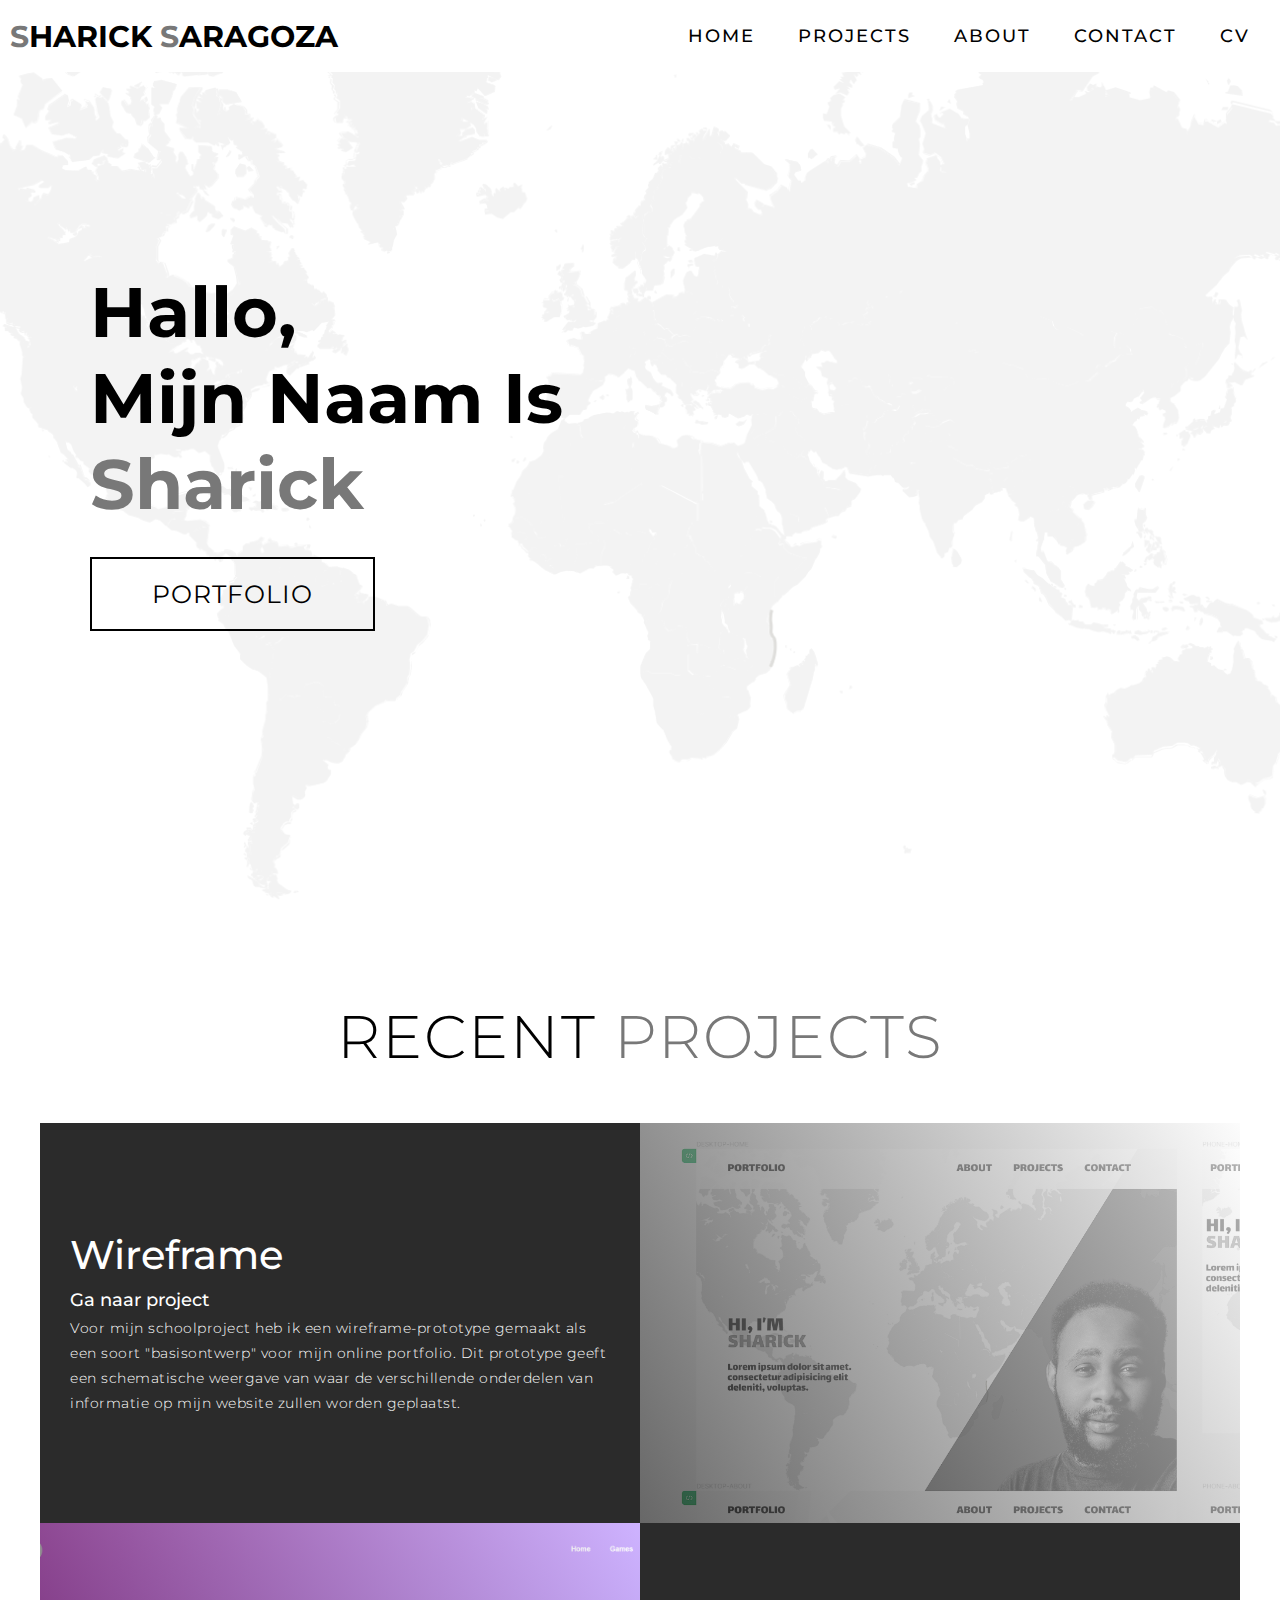
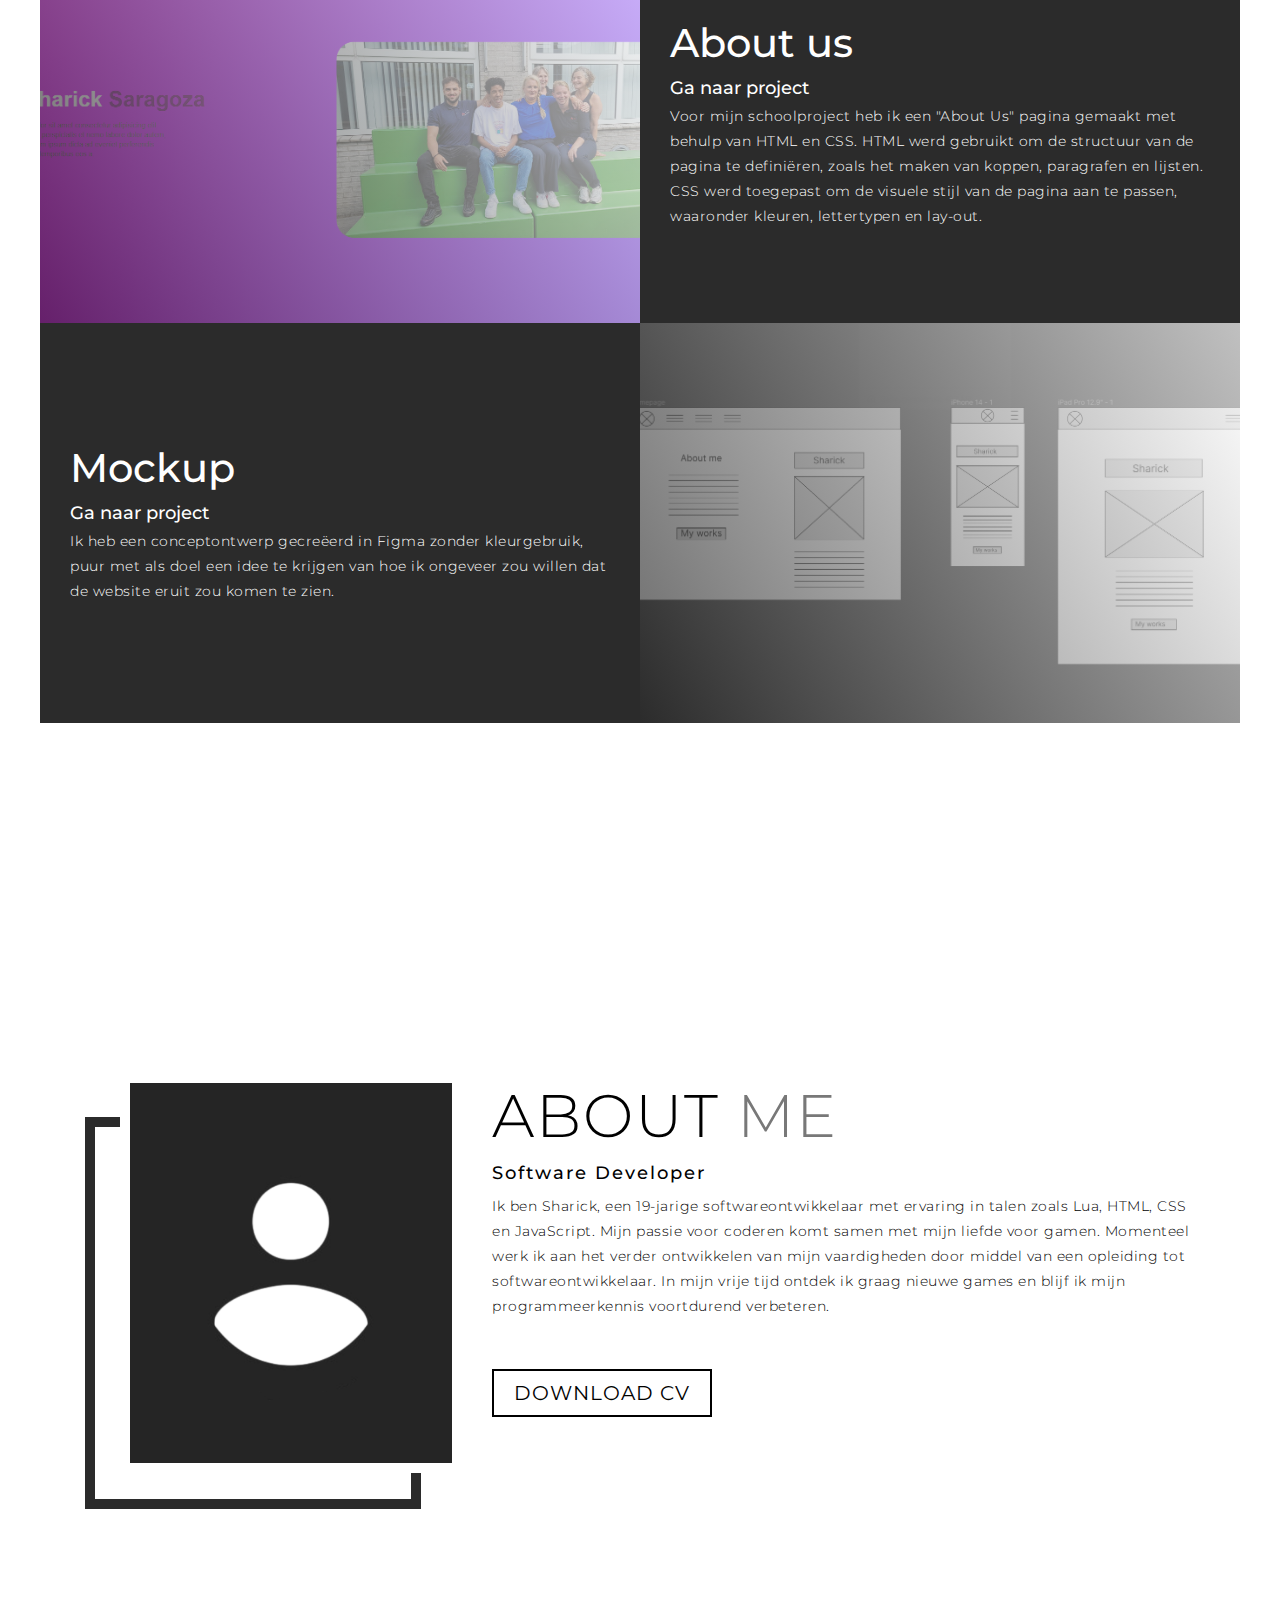
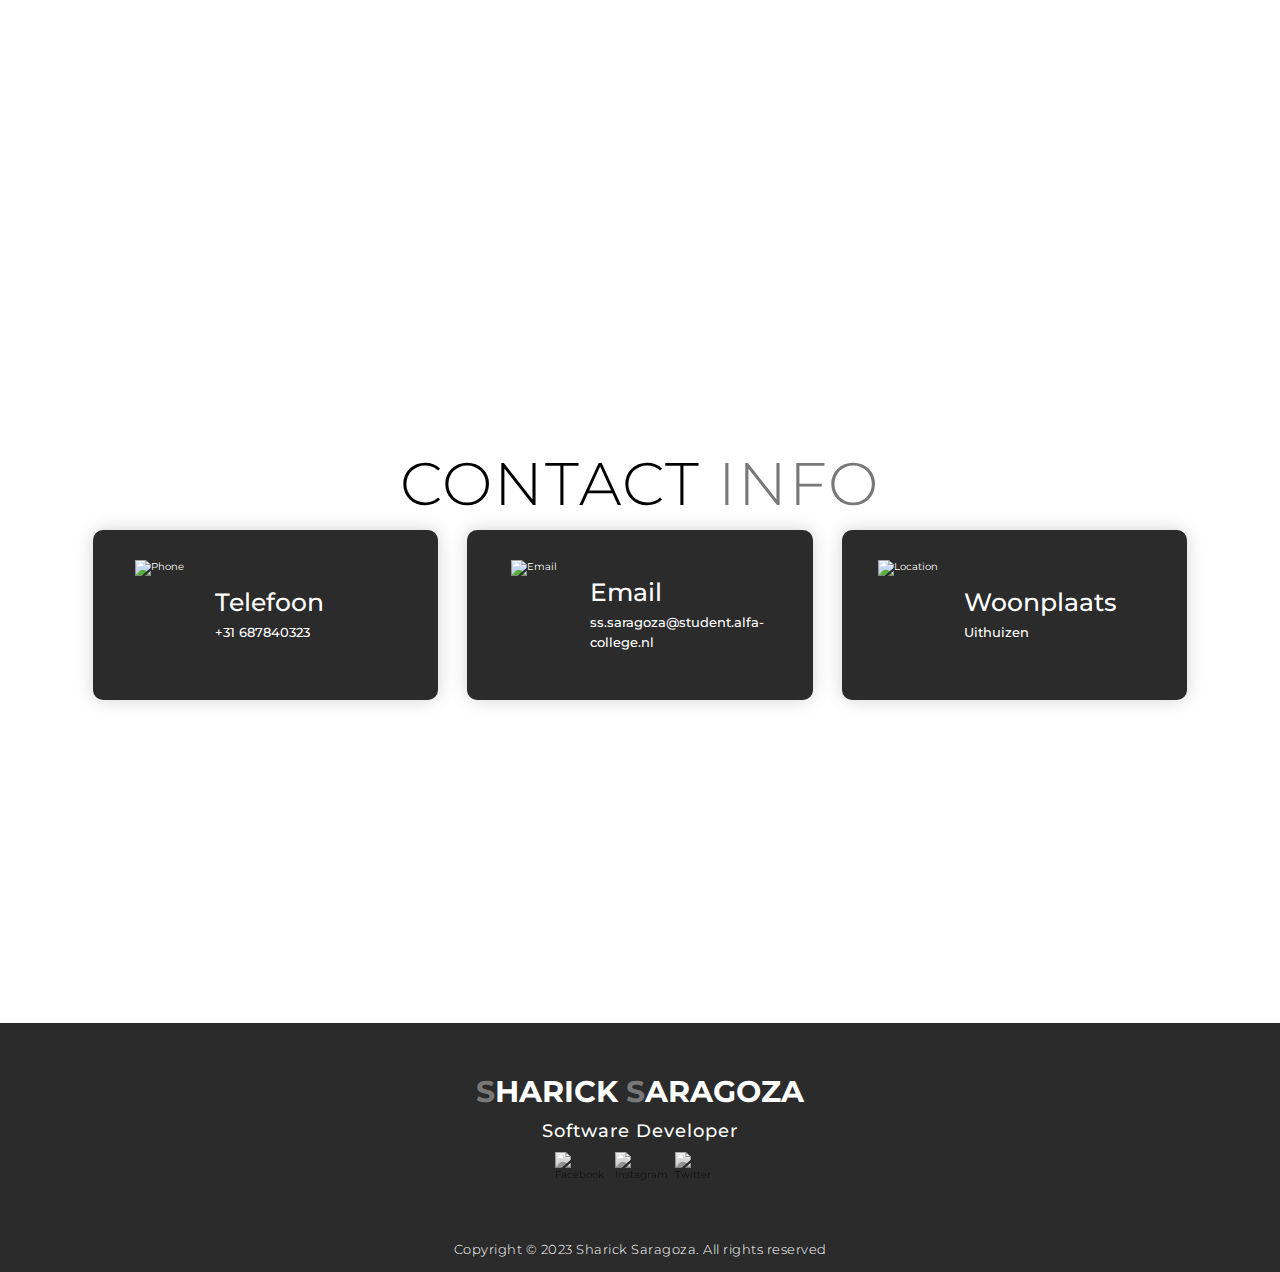
==== index.html @ 7ebaeea9 "Add files via upload" ====
<!DOCTYPE html>
<html lang="en">

<head>
  <meta charset="UTF-8">
  <meta name="viewport" content="width=device-width, initial-scale=1.0">
  <link rel="stylesheet" href="style.css">
  <link rel="icon" type="image/x-icon" href="./favicon/favicon.ico">
  <title>Portfolio - Sharick</title>
</head>

<body>
  <!-- Header -->
  <section id="header">
    <div class="header container">
      <div class="nav-bar">
        <div class="brand">
          <a href="#hero">
            <h1><span>S</span>harick <span>S</span>aragoza</h1>
          </a>
        </div>
        <div class="nav-list">
          <div class="hamburger">
            <div class="bar"></div>
          </div>
          <ul>
            <li><a href="#hero" data-after="Home">Home</a></li>
            <li><a href="#projects" data-after="Projects">Projects</a></li>
            <li><a href="#about" data-after="About">About</a></li>
            <li><a href="#contact" data-after="Contact">Contact</a></li>
            <li><a href="#about" data-after="About">CV</a></li>
          </ul>
        </div>
      </div>
    </div>
  </section>
  <!-- End Header -->

  <!-- Hero Section  -->
  <section id="hero">
    <div class="hero container">
      <div>
        <h1>Hallo,</h1>
        <h1>Mijn Naam Is</h1>
        <h1><span>Sharick</span></h1>
        <a href="#projects" type="button" class="cta">Portfolio</a>
      </div>
    </div>
  </section>
  <!-- End Hero Section  -->

  <!-- Projects Section -->
  <section id="projects">
    <div class="projects container">
      <div class="projects-header">
        <h1 class="section-title">Recent <span>Projects</span></h1>
      </div>
      <div class="all-projects">
        <div class="project-item">
          <div class="project-info">
            <h1>Wireframe</h1>
            <a href="https://www.figma.com/file/RNmoUMyFF1yfBgPK4Ua1Q8/Portfolio?type=design&node-id=0%3A1&mode=design&t=hbtYyt2AmqXOI7iE-1" target="_blank"><h2>Ga naar project</h2></a>
            <p>Voor mijn schoolproject heb ik een wireframe-prototype gemaakt als een soort "basisontwerp" voor mijn online portfolio.
              Dit prototype geeft een schematische weergave van waar de verschillende onderdelen van informatie op mijn website zullen worden geplaatst.</p>
          </div>
          <div class="project-img">
            <img src="./img/wireframe.png" alt="img">
          </div>
        </div>
        <div class="project-item">
          <div class="project-info">
            <h1>About us</h1>
            <a href="./projectaboutus/aboutus.html" target="_blank"><h2>Ga naar project</h2></a>
            <p>Voor mijn schoolproject heb ik een "About Us" pagina gemaakt met behulp van HTML en CSS.
              HTML werd gebruikt om de structuur van de pagina te definiëren, zoals het maken van koppen, paragrafen en lijsten. 
              CSS werd toegepast om de visuele stijl van de pagina aan te passen, waaronder kleuren, lettertypen en lay-out.</p>
          </div>
          <div class="project-img">
            <img src="./img/projectaboutus.png" alt="img">
          </div>
        </div>
        <div class="project-item">
          <div class="project-info">
            <h1>Mockup</h1>
            <a href="https://www.figma.com/file/F8WqnI8KMCGpqeadFbZki5/Mockup-portfolio?type=design&node-id=0%3A1&mode=design&t=RKVnnAru6ny8iKIs-1" target="_blank"><h2>Ga naar project</h2></a>
            <p>Ik heb een conceptontwerp gecreëerd in Figma zonder kleurgebruik, puur met als doel een 
              idee te krijgen van hoe ik ongeveer zou willen dat de website eruit zou komen te zien.</p>
          </div>
          <div class="project-img">
            <img src="./img/mockup.png" alt="img">
          </div>
        </div>
        </div>
        </div>
      </div>
    </div>
  </section>
  <!-- End Projects Section -->

  <!-- About Section -->
  <section id="about">
    <div class="about container">
      <div class="col-left">
        <div class="about-img">
          <img src="./img/img-3.png" alt="img">
        </div>
      </div>
      <div class="col-right">
        <h1 class="section-title">About <span>me</span></h1>
        <h2>Software Developer</h2>
        <p>Ik ben Sharick, een 19-jarige softwareontwikkelaar met ervaring in talen zoals Lua, HTML, CSS en JavaScript. 
          Mijn passie voor coderen komt samen met mijn liefde voor gamen.
          Momenteel werk ik aan het verder ontwikkelen van mijn vaardigheden door middel van een opleiding tot softwareontwikkelaar. 
          In mijn vrije tijd ontdek ik graag nieuwe games en blijf ik mijn programmeerkennis voortdurend verbeteren. </p>
        <a href="./files/cv.pdf" type="button" class="cta" target="_blank">Download CV</a>
      </div>
    </div>
  </section>
  <!-- End About Section -->

  <!-- Contact Section -->
  <section id="contact">
    <div class="contact container">
      <div>
        <h1 class="section-title">Contact <span>info</span></h1>
      </div>
      <div class="contact-items">
        <div class="contact-item">
          
          <div class="icon"><img src="https://img.icons8.com/ios-filled/100/FFFFFF/phone.png" alt="Phone"/></div>
          <div class="contact-info">
            <h1>Telefoon</h1>
            <h2>+31 687840323</h2>
            <h2></h2>
          </div>
        </div>
        <div class="contact-item">
          <div class="icon"><img src="https://img.icons8.com/ios-filled/100/FFFFFF/email.png" alt="Email"/></div>
          <div class="contact-info">
            <h1>Email</h1>
            <h2>ss.saragoza@student.alfa-college.nl</h2>
            <h2></h2>
          </div>
        </div>
        <div class="contact-item">
          <div class="icon"><img src="https://img.icons8.com/ios-filled/100/FFFFFF/place-marker--v1.png" alt="Location"/></div>
          <div class="contact-info">
            <h1>Woonplaats</h1>
            <h2>Uithuizen</h2>
          </div>
        </div>
      </div>
    </div>
  </section>
  <!-- End Contact Section -->

  <!-- Footer -->
  <section id="footer">
    <div class="footer container">
      <div class="brand">
        <h1><span>S</span>harick <span>S</span>aragoza</h1>
      </div>
      <h2>Software Developer</h2>
      <div class="social-icon">
        <div class="social-item">
          <a href="#"><img src="https://img.icons8.com/ios-filled/50/FFFFFF/facebook-new.png" alt="Facebook"/></a>
        </div>
        <div class="social-item">
          <a href="#"><img src="https://img.icons8.com/ios-filled/50/FFFFFF/instagram-new--v1.png" alt="Instagram"/></a>
        </div>
        <div class="social-item">
          <a href="#"><img src="https://img.icons8.com/ios-filled/50/FFFFFF/twitter.png" alt="Twitter"/></a>
        </div>
      </div>
      <p>Copyright © 2023 Sharick Saragoza. All rights reserved</p>
    </div>
  </section>
  <!-- End Footer -->
  <script src="./app.js"></script>
</body>

</html>
---- style.css ----
@import 'https://fonts.googleapis.com/css?family=Montserrat:300, 400, 700&display=swap';
* {
	padding: 0;
	margin: 0;
	box-sizing: border-box;
}
html {
	font-size: 10px;
	font-family: 'Montserrat', sans-serif;
	scroll-behavior: smooth;
}
a {
	text-decoration: none;
}
.container {
	min-height: 100vh;
	width: 100%;
	display: flex;
	align-items: center;
	justify-content: center;
}
img {
	height: 100%;
	width: 100%;
	object-fit: cover;
}
p {
	color: black;
	font-size: 1.4rem;
	margin-top: 5px;
	line-height: 2.5rem;
	font-weight: 300;
	letter-spacing: 0.05rem;
}
.section-title {
	font-size: 4rem;
	font-weight: 300;
	color: black;
	margin-bottom: 10px;
	text-transform: uppercase;
	letter-spacing: 0.2rem;
	text-align: center;
}
.section-title span {
	color: #787878;
}

.cta {
	display: inline-block;
	padding: 10px 30px;
	color: black;
	background-color: transparent;
	border: 2px solid black;
	font-size: 2rem;
	text-transform: uppercase;
	letter-spacing: 0.1rem;
	margin-top: 30px;
	transition: 0.3s ease;
	transition-property: background-color, color;
}
.cta:hover {
	color: #787878;
	background-color: transparent;
}
.brand h1 {
	font-size: 3rem;
	text-transform: uppercase;
	color: black;
}
.brand h1 span {
	color: #787878;
}

/* Header section */
#header {
	position: fixed;
	z-index: 1000;
	left: 0;
	top: 0;
	width: 100vw;
	height: auto;
}
#header .header {
	min-height: 8vh;
	background-color: white;
	transition: 0.3s ease background-color;
}
#header .nav-bar {
	display: flex;
	align-items: center;
	justify-content: space-between;
	width: 100%;
	height: 100%;
	max-width: 1300px;
	padding: 0 10px;
}
#header .nav-list ul {
	list-style: none;
	position: absolute;
	background-color: white;
	width: 100vw;
	height: 100vh;
	left: 100%;
	top: 0;
	display: flex;
	flex-direction: column;
	justify-content: center;
	align-items: center;
	z-index: 1;
	overflow-x: hidden;
	transition: 0.5s ease left;
}
#header .nav-list ul.active {
	left: 0%;
}
#header .nav-list ul a {
	font-size: 2.5rem;
	font-weight: 500;
	letter-spacing: 0.2rem;
	text-decoration: none;
	color: black;
	text-transform: uppercase;
	padding: 20px;
	display: block;
}
#header .nav-list ul a::after {
	content: attr(data-after);
	position: absolute;
	top: 50%;
	left: 50%;
	transform: translate(-50%, -50%) scale(0);
	color: (240, 248, 255, 0.021);
	font-size: 13rem;
	letter-spacing: 50px;
	z-index: -1;
	transition: 0.3s ease letter-spacing;
}
#header .nav-list ul li:hover a::after {
	transform: translate(-50%, -50%) scale(1);
	letter-spacing: initial;
}
#header .nav-list ul li:hover a {
	color: #787878;
}
#header .hamburger {
	height: 60px;
	width: 60px;
	display: inline-block;
	border: 3px solid white;
	border-radius: 50%;
	position: relative;
	display: flex;
	align-items: center;
	justify-content: center;
	z-index: 100;
	cursor: pointer;
	transform: scale(0.8);
	margin-right: 20px;
	
}
#header .hamburger:after {
	position: absolute;
	content: '';
	height: 100%;
	width: 100%;
	border-radius: 50%;
	border: 3px solid black;
	animation: hamburger_puls 1s ease infinite;
}
#header .hamburger .bar {
	height: 2px;
	width: 30px;
	position: relative;
	background-color: black;
	z-index: -1;
}
#header .hamburger .bar::after,
#header .hamburger .bar::before {
	content: '';
	position: absolute;
	height: 100%;
	width: 100%;
	left: 0;
	background-color: black;
	transition: 0.3s ease;
	transition-property: top, bottom;
}
#header .hamburger .bar::after {
	top: 8px;
}
#header .hamburger .bar::before {
	bottom: 8px;
}
#header .hamburger.active .bar::before {
	bottom: 0;
}
#header .hamburger.active .bar::after {
	top: 0;
}
/* End Header section */

/* Hero Section */
#hero {
	background-image: url(./img/hero-bg.png);
	background-size: cover;
	background-position: top center;
	position: relative;
	z-index: 1;
}
#hero::after {
	content: '';
	position: absolute;
	left: 0;
	top: 0;
	height: 100%;
	width: 100%;
	background-color: white;
	opacity: 0.7;
	z-index: -1;
}
#hero .hero {
	max-width: 1200px;
	margin: 0 auto;
	padding: 0 50px;
	justify-content: flex-start;
}
#hero h1 {
	display: block;
	width: fit-content;
	font-size: 4rem;
	position: relative;
	color: black;
}

#hero h1 span {
	color: #787878;
}

/* End Hero Section */

/* Projects section */
#projects .projects {
	flex-direction: column;
	max-width: 1200px;
	margin: 0 auto;
	padding: 100px 0;
}
#projects .projects-header h1 {
	margin-bottom: 50px;
}
#projects .all-projects {
	display: flex;
	align-items: center;
	justify-content: center;
	flex-direction: column;
}
#projects .project-item {
	display: flex;
	align-items: center;
	justify-content: center;
	flex-direction: column;
	width: 80%;
	margin: 20px auto;
	overflow: hidden;
	border-radius: 10px;
}
#projects .project-info {
	padding: 30px;
	flex-basis: 50%;
	height: 100%;
	display: flex;
	align-items: flex-start;
	justify-content: center;
	flex-direction: column;
	background-image: linear-gradient(60deg, #2b2b2b 0%, #2b2b2b 100%);
	color: white;
}
#projects .project-info h1 {
	font-size: 4rem;
	font-weight: 500;
}
#projects .project-info h2 {
	font-size: 1.8rem;
	font-weight: 500;
	margin-top: 10px;
}
#projects .project-info p {
	color: white;
}
#projects .project-img {
	flex-basis: 50%;
	height: 300px;
	overflow: hidden;
	position: relative;
}
#projects .project-img:after {
	content: '';
	position: absolute;
	left: 0;
	top: 0;
	height: 100%;
	width: 100%;
	background-image: linear-gradient(60deg, #2b2b2b 0%,white 100%);
	opacity: 0.7;
}
#projects .project-img img {
	transition: 0.3s ease transform;
}
#projects .project-item:hover .project-img img {
	transform: scale(1.1);
}
#projects .projects a {
	color: white;
	text-decoration: none; 
	font-weight: bold; 
}
#projects .projects a:hover {
	color: #787878; 
}
/* End Projects section */

/* About Section */
#about .about {
	flex-direction: column-reverse;
	text-align: center;
	max-width: 1200px;
	margin: 0 auto;
	padding: 100px 20px;
}
#about .col-left {
	width: 250px;
	height: 360px;
}
#about .col-right {
	width: 100%;
}
#about .col-right h2 {
	font-size: 1.8rem;
	font-weight: 500;
	letter-spacing: 0.2rem;
	margin-bottom: 10px;
}
#about .col-right p {
	margin-bottom: 20px;
}
#about .col-right .cta {
	color: black;
	margin-bottom: 50px;
	padding: 10px 20px;
	font-size: 2rem;
}
#about .col-right .cta:hover {
	color: #787878;
}
#about .col-left .about-img {
	height: 100%;
	width: 100%;
	position: relative;
	border: 10px solid white;
}
#about .col-left .about-img::after {
	content: '';
	position: absolute;
	left: -33px;
	top: 19px;
	height: 98%;
	width: 98%;
	border: 7px solid #787878;
	z-index: -1;
}
/* End About Section */

/* contact Section */
#contact .contact {
	flex-direction: column;
	max-width: 1200px;
	margin: 0 auto;
	width: 90%;
}
#contact .contact-items {
	/* max-width: 400px; */
	width: 100%;
}
#contact .contact-item {
	color: white;
	background-color: #2b2b2b;
	width: 80%;
	padding: 20px;
	text-align: center;
	border-radius: 10px;
	padding: 30px;
	margin: 30px;
	display: flex;
	justify-content: center;
	align-items: center;
	flex-direction: column;
	box-shadow: 0px 0px 18px 0 #0000002c;
	transition: 0.3s ease box-shadow;
}
#contact .contact-item:hover {
	box-shadow: 0px 0px 5px 0 #0000002c;
}
#contact .icon {
	width: 70px;
	margin: 0 auto;
	margin-bottom: 10px;
}
#contact .contact-info h1 {
	font-size: 2.5rem;
	font-weight: 500;
	margin-bottom: 5px;
}
#contact .contact-info h2 {
	font-size: 1.3rem;
	line-height: 2rem;
	font-weight: 500;
}
/*End contact Section */

/* Footer */
#footer {
	background-image: linear-gradient(60deg, #2b2b2b 0%, #2b2b2b 100%);
}
#footer .footer {
	min-height: 200px;
	flex-direction: column;
	padding-top: 50px;
	padding-bottom: 10px;
}
#footer h1 {
	color: white;
}
#footer h2 {
	color: white;
	font-weight: 500;
	font-size: 1.8rem;
	letter-spacing: 0.1rem;
	margin-top: 10px;
	margin-bottom: 10px;
}
#footer .social-icon {
	display: flex;
	margin-bottom: 30px;
}
#footer .social-item {
	height: 50px;
	width: 50px;
	margin: 0 5px;
}
#footer .social-item img {
	filter: grayscale(1);
	transition: 0.3s ease filter;
}
#footer .social-item:hover img {
	filter: grayscale(0);
}
#footer p {
	color: white;
	font-size: 1.3rem;
}
/* End Footer */


/* Media Query For Tablet */
@media only screen and (min-width: 768px) {
	.cta {
		font-size: 2.5rem;
		padding: 20px 60px;
	}
	h1.section-title {
		font-size: 6rem;
	}

	/* Hero */
	#hero h1 {
		font-size: 7rem;
	}
	/* End Hero */

	/* Project */
	#projects .project-item {
		flex-direction: row;
	}
	#projects .project-item:nth-child(even) {
		flex-direction: row-reverse;
	}
	#projects .project-item {
		height: 400px;
		margin: 0;
		width: 100%;
		border-radius: 0;
	}
	#projects .all-projects .project-info {
		height: 100%;
	}
	#projects .all-projects .project-img {
		height: 100%;
	}
	/* End Project */

	/* About */
	#about .about {
		flex-direction: row;
	}
	#about .col-left {
		width: 600px;
		height: 400px;
		padding-left: 60px;
	}
	#about .about .col-left .about-img::after {
		left: -45px;
		top: 34px;
		height: 98%;
		width: 98%;
		border: 10px solid #2b2b2b;
	}
	#about .col-right {
		text-align: left;
		padding: 30px;
	}
	#about .col-right h1 {
		text-align: left;
	}
	/* End About */

	/* contact  */
	#contact .contact {
		flex-direction: column;
		padding: 100px 0;
		align-items: center;
		justify-content: center;
		min-width: 20vh;
	}
	#contact .contact-items {
		width: 100%;
		display: flex;
		flex-direction: row;
		justify-content: space-evenly;
		margin: 0;
	}
	#contact .contact-item {
		color: white;
		background-color: #2b2b2b;
		width: 30%;
		margin: 0;
		flex-direction: row;
	}
	#contact .contact-item .icon {
		height: 100px;
		width: 100px;
	}
	#contact .contact-item .icon img {
		object-fit: contain;
	}
	#contact .contact-item .contact-info {
		width: 100%;
		text-align: left;
		padding-left: 20px;
	}
	/* End contact  */
}
/* End Media Query For Tablet */

/* Media Query For Desktop */
@media only screen and (min-width: 1200px) {
	/* header */
	#header .hamburger {
		display: none;
	}
	#header .nav-list ul {
		position: initial;
		display: block;
		height: auto;
		width: fit-content;
		background-color: transparent;

	}
	#header .nav-list ul li {
		display: inline-block;
	}
	#header .nav-list ul li a {
		font-size: 1.8rem;
	}
	#header .nav-list ul a:after {
		display: none;
	}
	/* End header */
}
/* End  Media Query For Desktop */
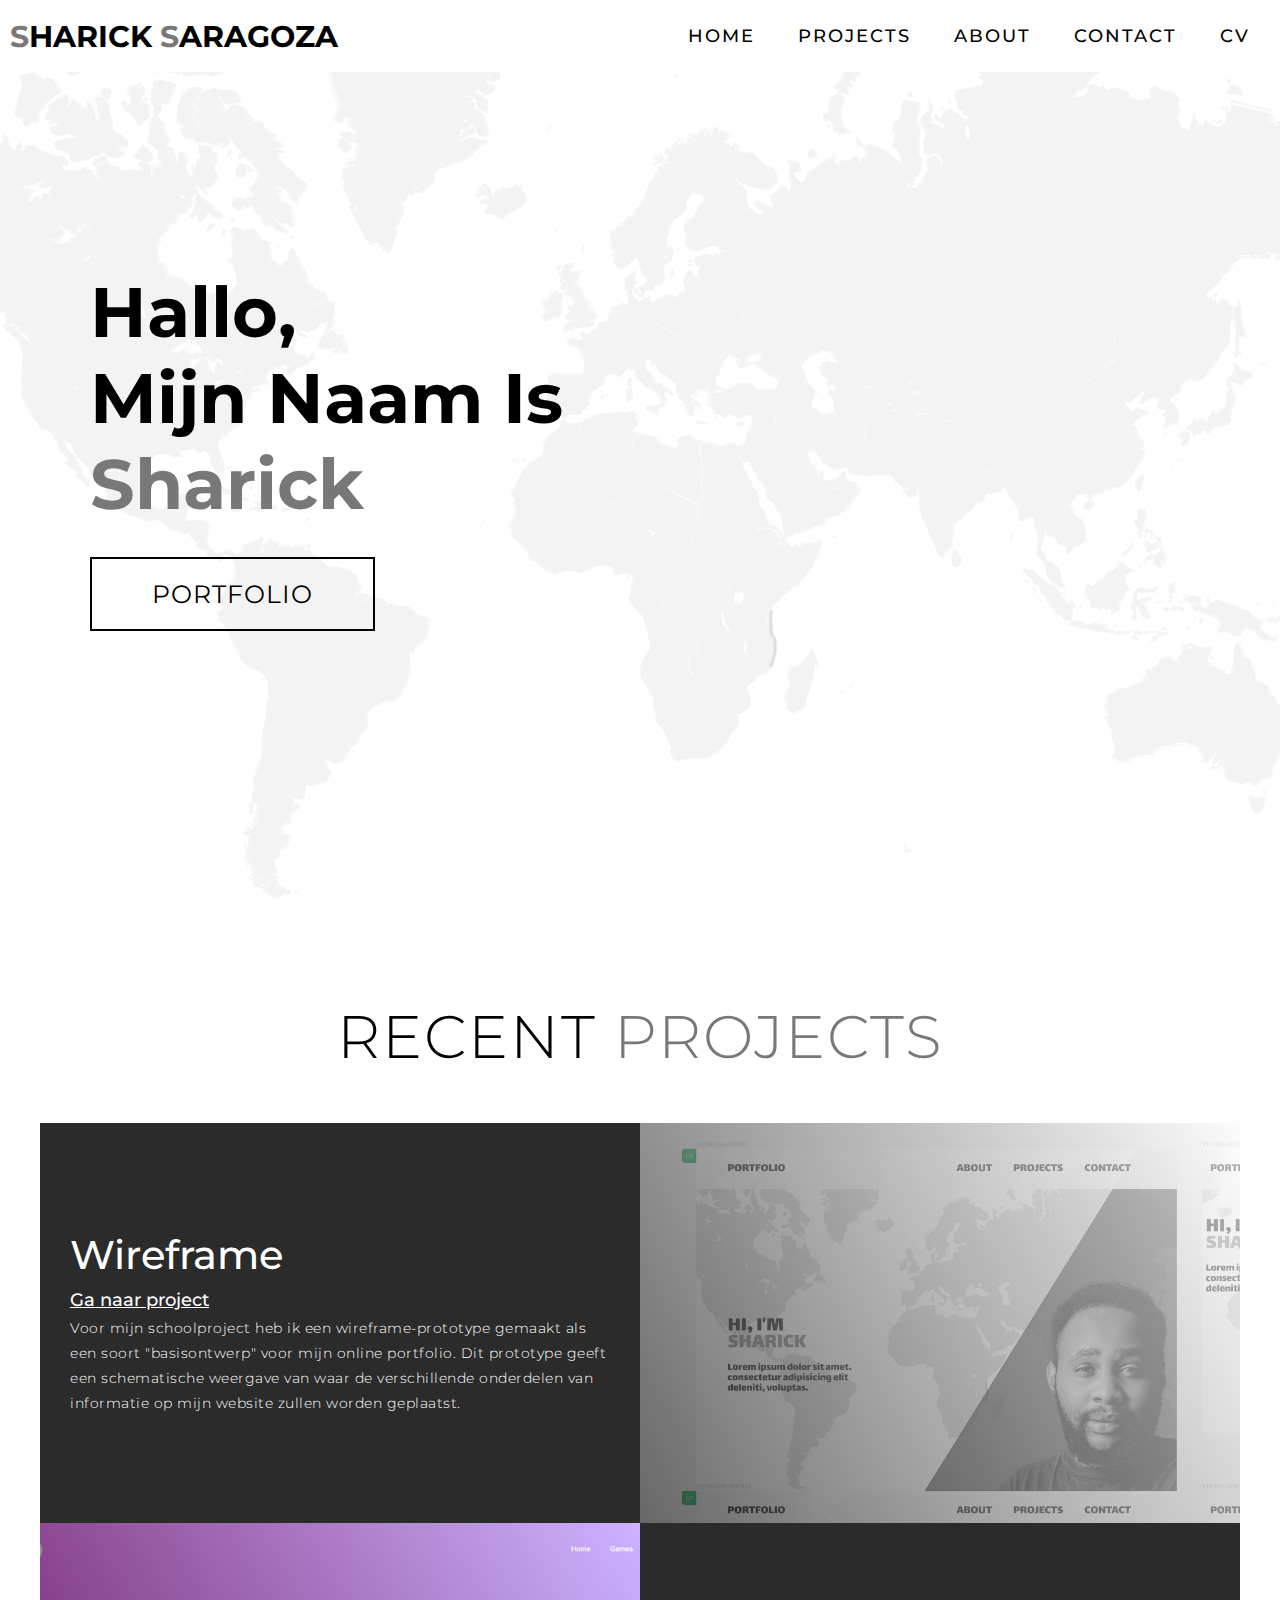
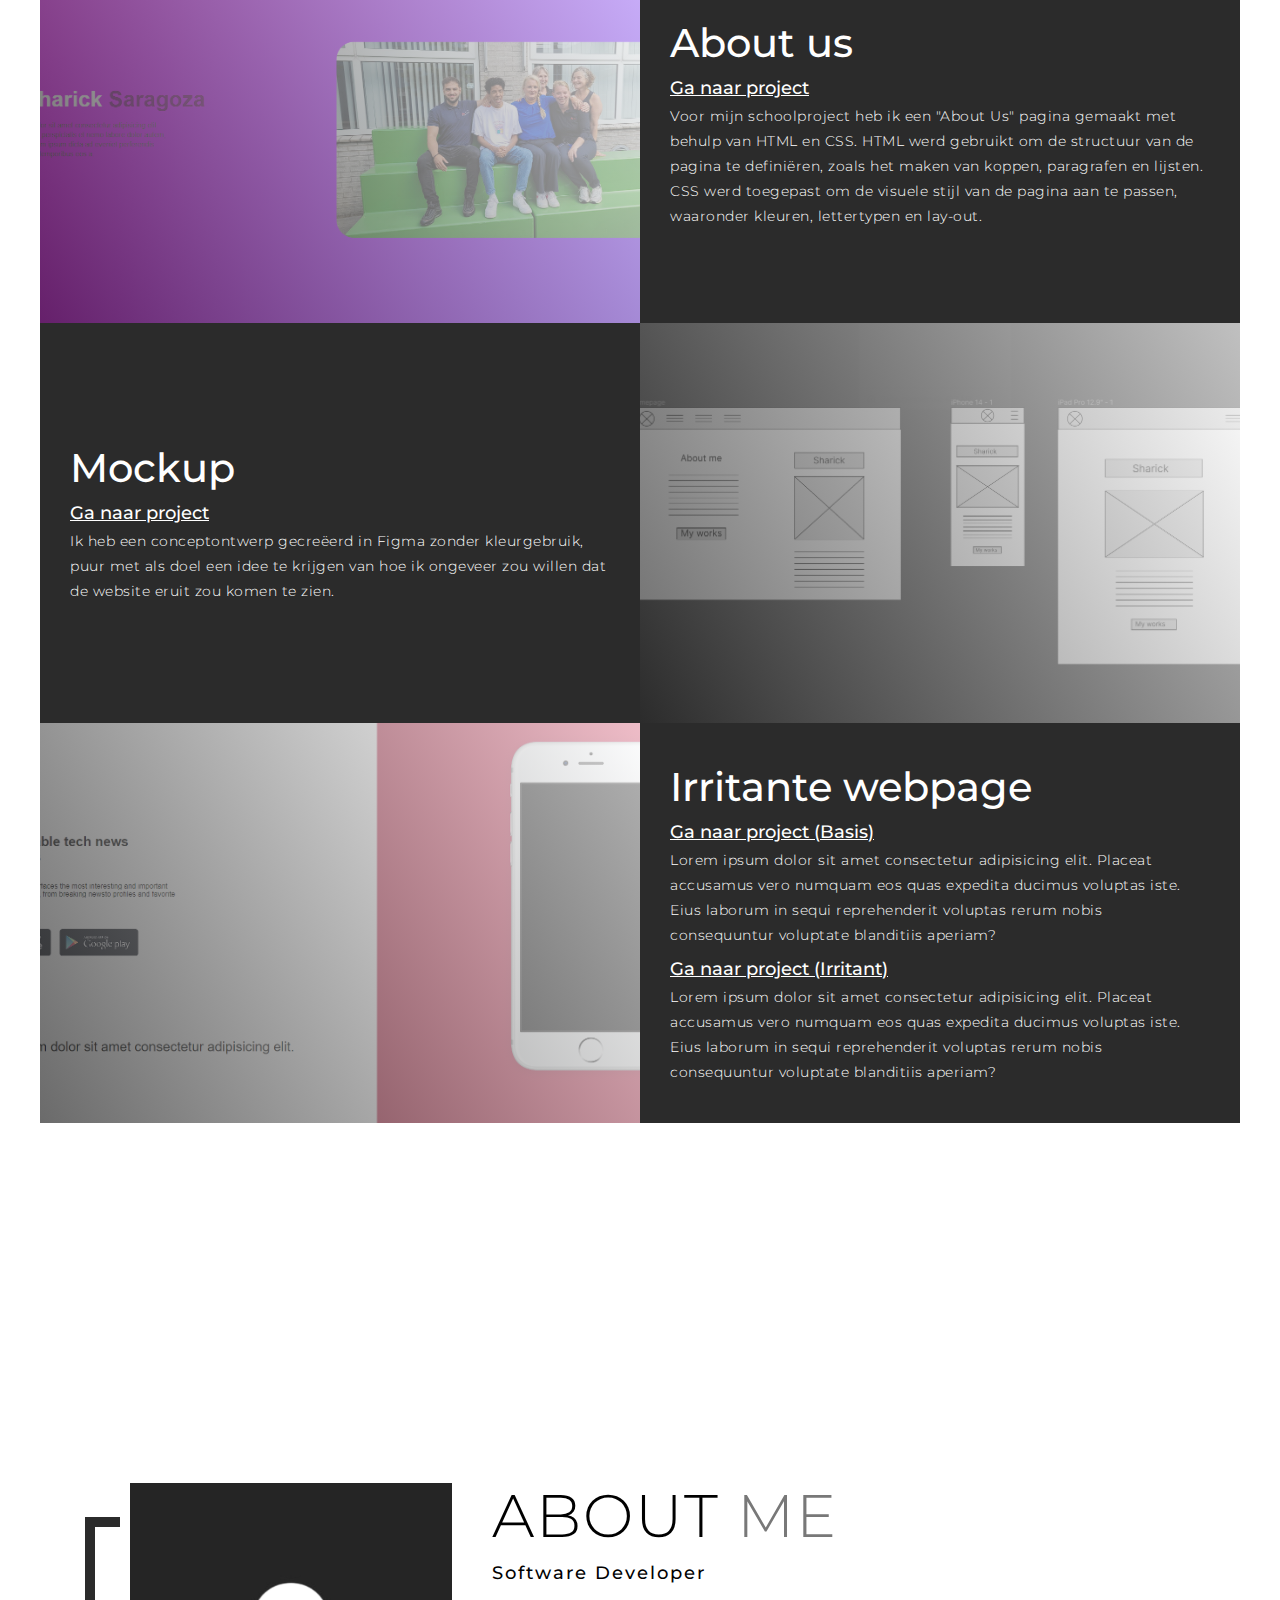
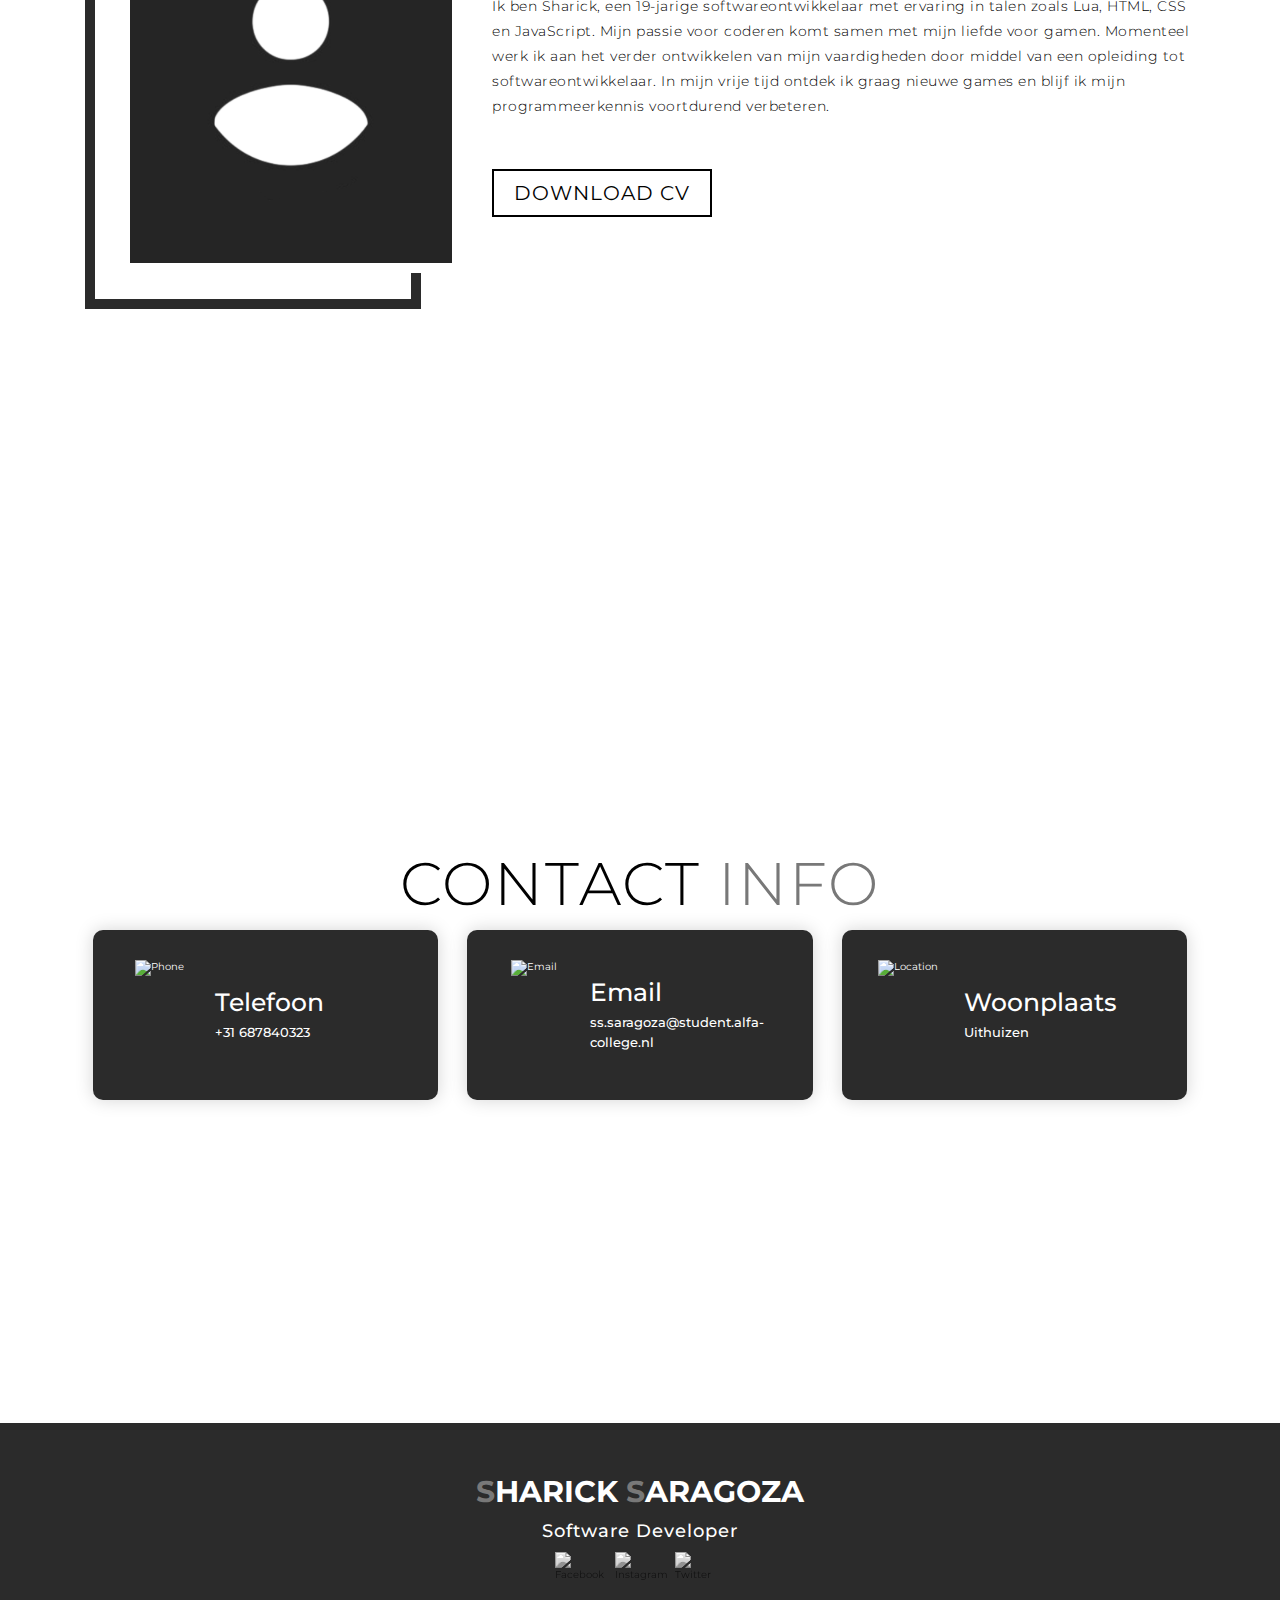
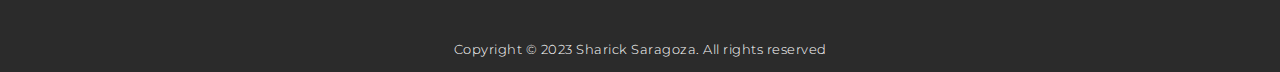
==== commit a2c7f98c: "Update index.html" ====
--- a/index.html
+++ b/index.html
@@ -56,10 +56,11 @@
         <h1 class="section-title">Recent <span>Projects</span></h1>
       </div>
       <div class="all-projects">
+        <!-- Project 1 WIREFRAME -->
         <div class="project-item">
           <div class="project-info">
             <h1>Wireframe</h1>
-            <a href="https://www.figma.com/file/RNmoUMyFF1yfBgPK4Ua1Q8/Portfolio?type=design&node-id=0%3A1&mode=design&t=hbtYyt2AmqXOI7iE-1" target="_blank"><h2>Ga naar project</h2></a>
+            <a href="https://www.figma.com/file/RNmoUMyFF1yfBgPK4Ua1Q8/Portfolio?type=design&node-id=0%3A1&mode=design&t=hbtYyt2AmqXOI7iE-1" target="_blank"><h2><u>Ga naar project</u></h2></a>
             <p>Voor mijn schoolproject heb ik een wireframe-prototype gemaakt als een soort "basisontwerp" voor mijn online portfolio.
               Dit prototype geeft een schematische weergave van waar de verschillende onderdelen van informatie op mijn website zullen worden geplaatst.</p>
           </div>
@@ -67,10 +68,11 @@
             <img src="./img/wireframe.png" alt="img">
           </div>
         </div>
+        <!-- Project 2 ABOUT US -->
         <div class="project-item">
           <div class="project-info">
             <h1>About us</h1>
-            <a href="./projectaboutus/aboutus.html" target="_blank"><h2>Ga naar project</h2></a>
+            <a href="./projectaboutus/aboutus.html" target="_blank"><h2><u>Ga naar project</u></h2></a>
             <p>Voor mijn schoolproject heb ik een "About Us" pagina gemaakt met behulp van HTML en CSS.
               HTML werd gebruikt om de structuur van de pagina te definiëren, zoals het maken van koppen, paragrafen en lijsten. 
               CSS werd toegepast om de visuele stijl van de pagina aan te passen, waaronder kleuren, lettertypen en lay-out.</p>
@@ -79,15 +81,29 @@
             <img src="./img/projectaboutus.png" alt="img">
           </div>
         </div>
+        <!-- Project 3 MOCKUP -->
         <div class="project-item">
           <div class="project-info">
             <h1>Mockup</h1>
-            <a href="https://www.figma.com/file/F8WqnI8KMCGpqeadFbZki5/Mockup-portfolio?type=design&node-id=0%3A1&mode=design&t=RKVnnAru6ny8iKIs-1" target="_blank"><h2>Ga naar project</h2></a>
+            <a href="https://www.figma.com/file/F8WqnI8KMCGpqeadFbZki5/Mockup-portfolio?type=design&node-id=0%3A1&mode=design&t=RKVnnAru6ny8iKIs-1" target="_blank"><h2><u>Ga naar project</u></h2></a>
             <p>Ik heb een conceptontwerp gecreëerd in Figma zonder kleurgebruik, puur met als doel een 
               idee te krijgen van hoe ik ongeveer zou willen dat de website eruit zou komen te zien.</p>
           </div>
           <div class="project-img">
             <img src="./img/mockup.png" alt="img">
+          </div>
+        </div>
+        <!-- Project 4 IRRITANTE WEBPAGE-->
+        <div class="project-item">
+          <div class="project-info">
+            <h1>Irritante webpage</h1>
+            <a href="https://sharick-saragoza.github.io/assesment-irritante-website/" target="_blank"><h2><u>Ga naar project (Basis)</u></h2></a>
+            <p>Lorem ipsum dolor sit amet consectetur adipisicing elit. Placeat accusamus vero numquam eos quas expedita ducimus voluptas iste. Eius laborum in sequi reprehenderit voluptas rerum nobis consequuntur voluptate blanditiis aperiam?</p>
+            <a href="https://sharick-saragoza.github.io/assesment-irritante-website/" target="_blank"><h2><u>Ga naar project (Irritant)</u></h2></a>
+            <p>Lorem ipsum dolor sit amet consectetur adipisicing elit. Placeat accusamus vero numquam eos quas expedita ducimus voluptas iste. Eius laborum in sequi reprehenderit voluptas rerum nobis consequuntur voluptate blanditiis aperiam?</p>
+          </div>
+          <div class="project-img">
+            <img src="./img/onepager.png" alt="img">
           </div>
         </div>
         </div>
@@ -179,4 +195,4 @@
   <script src="./app.js"></script>
 </body>
 
-</html>+</html>
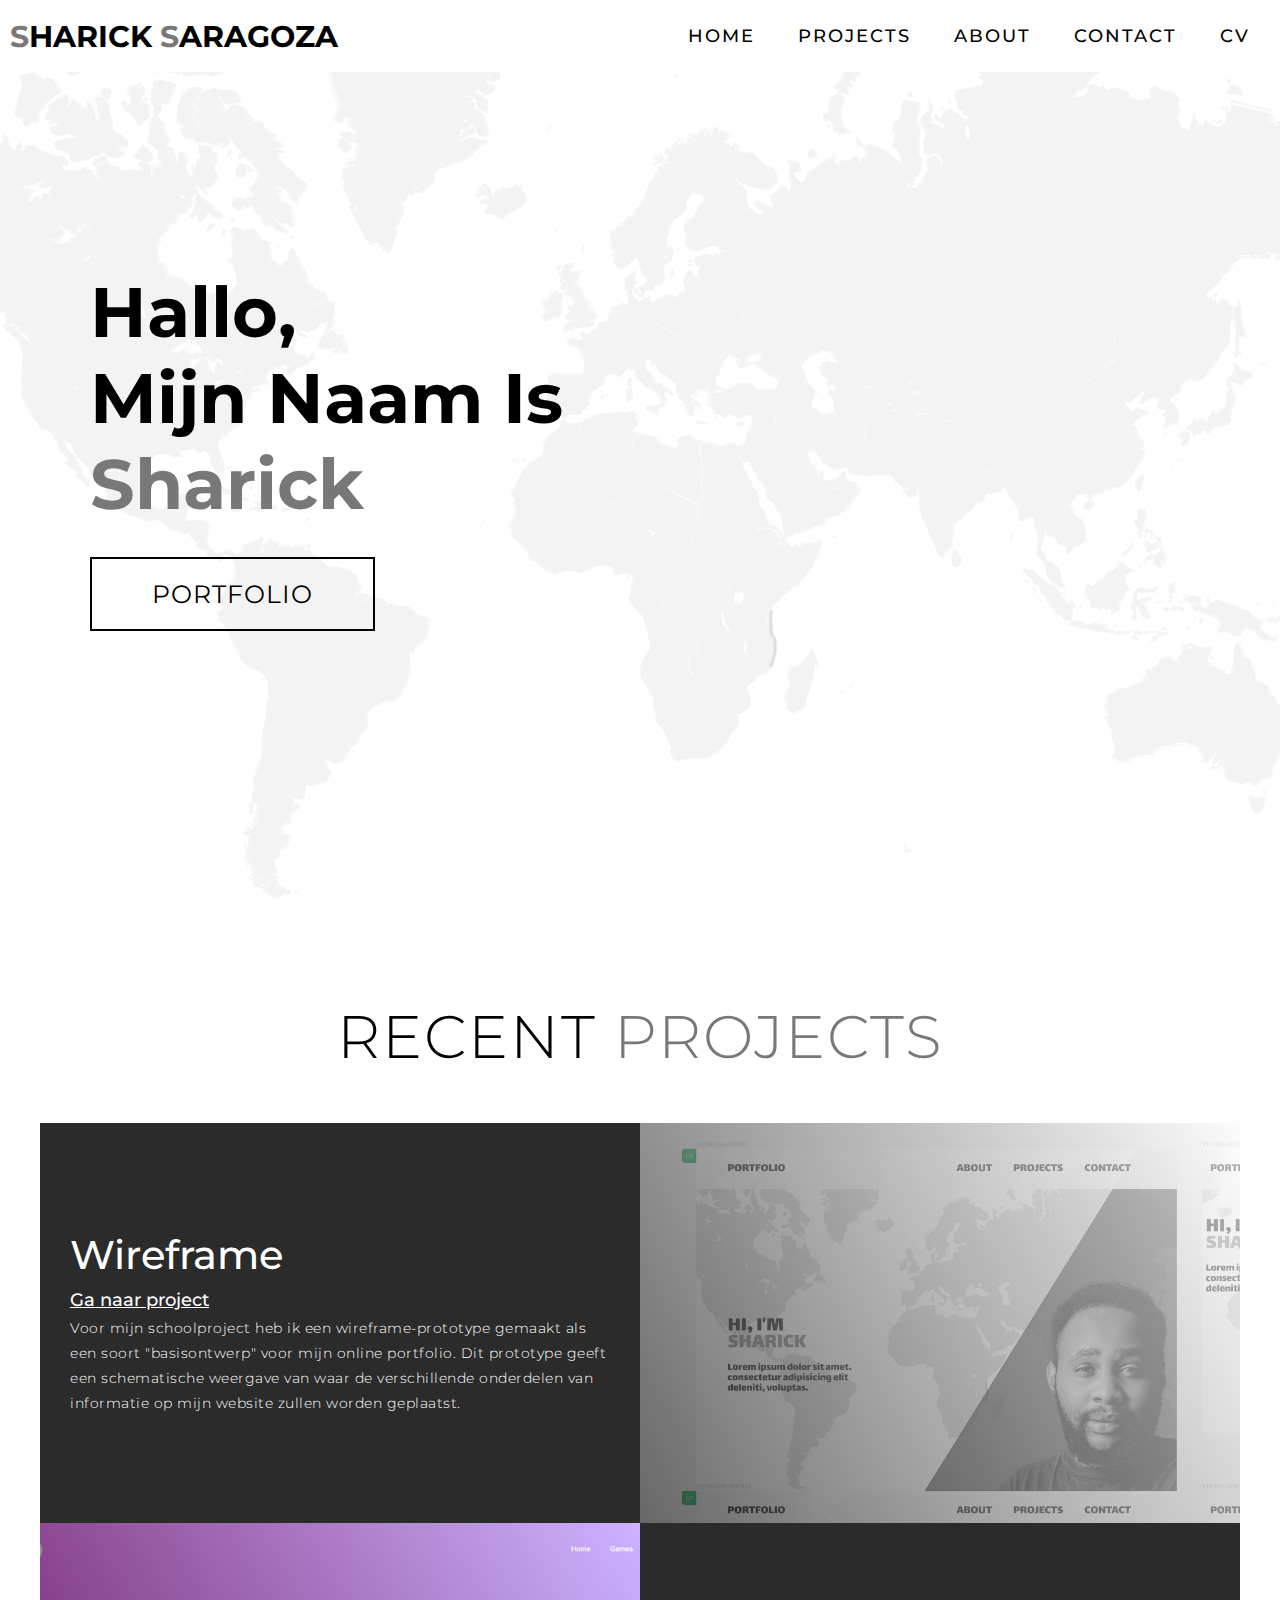
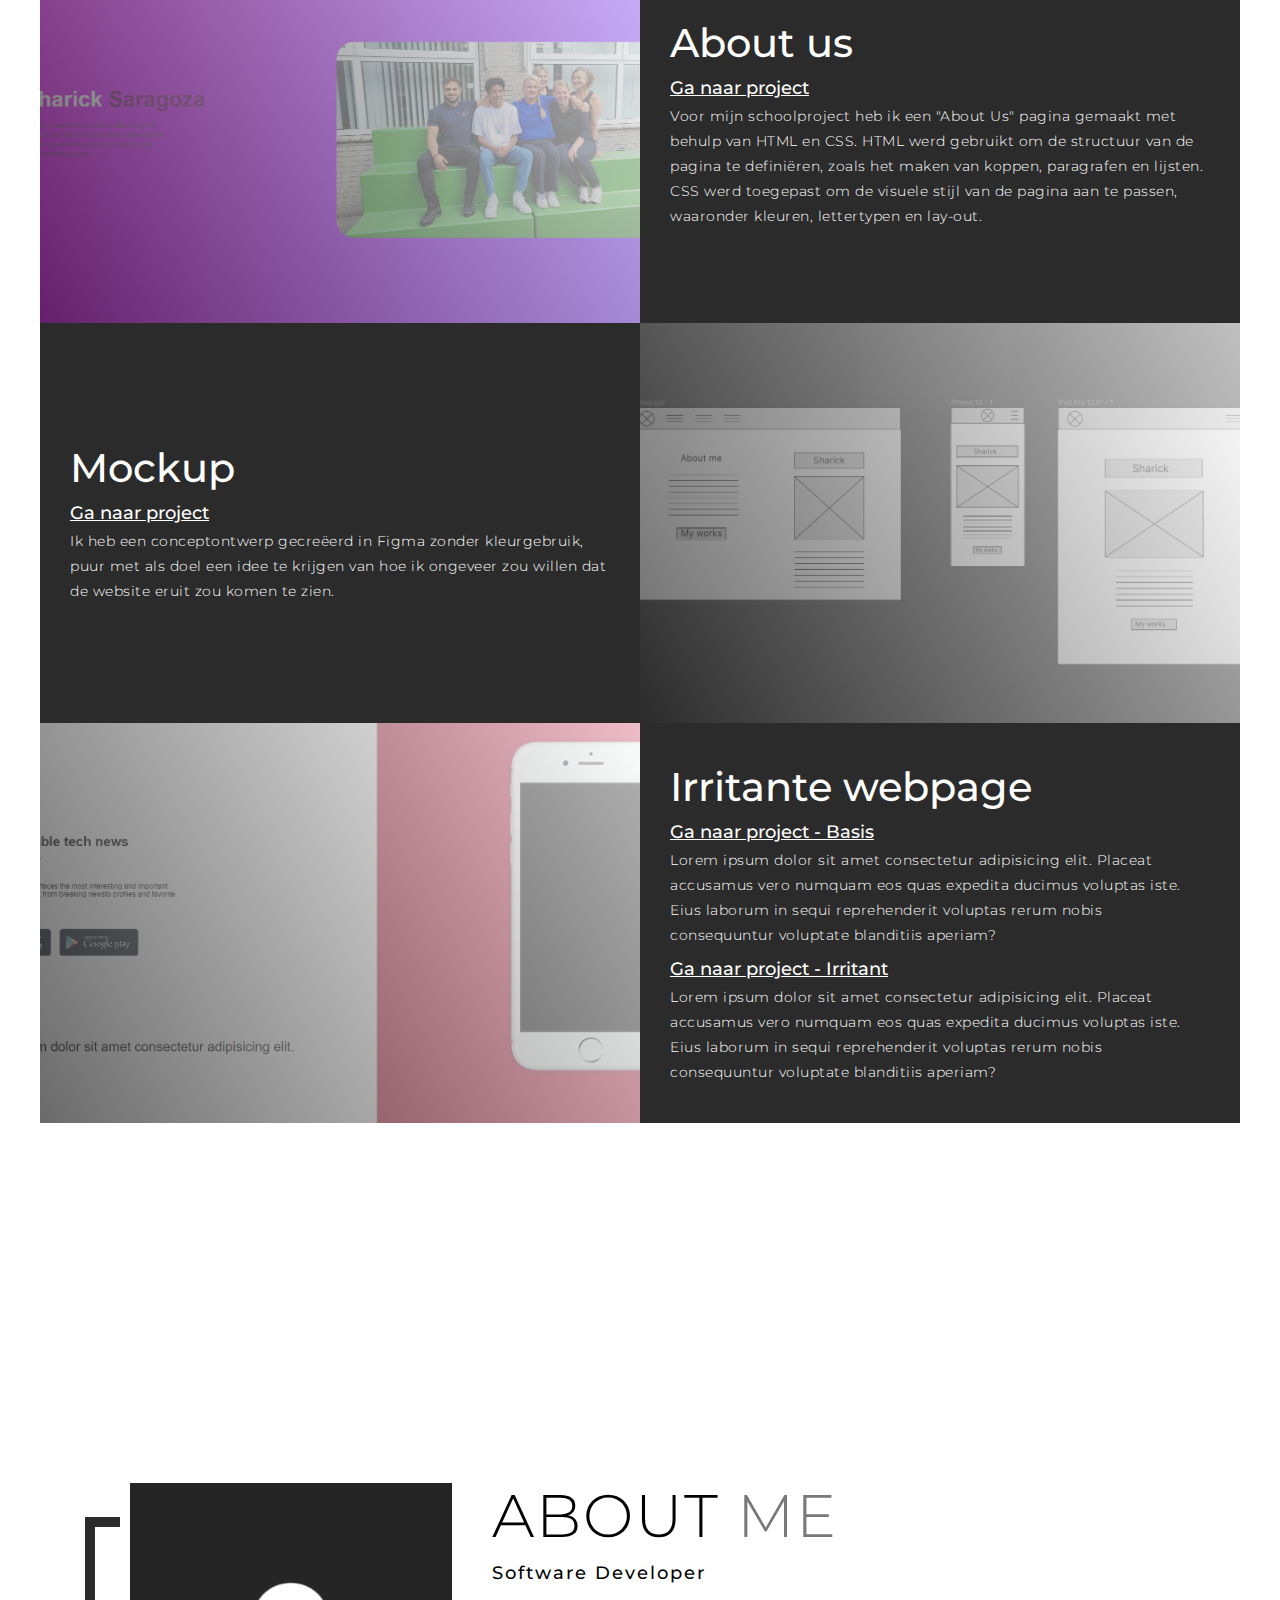
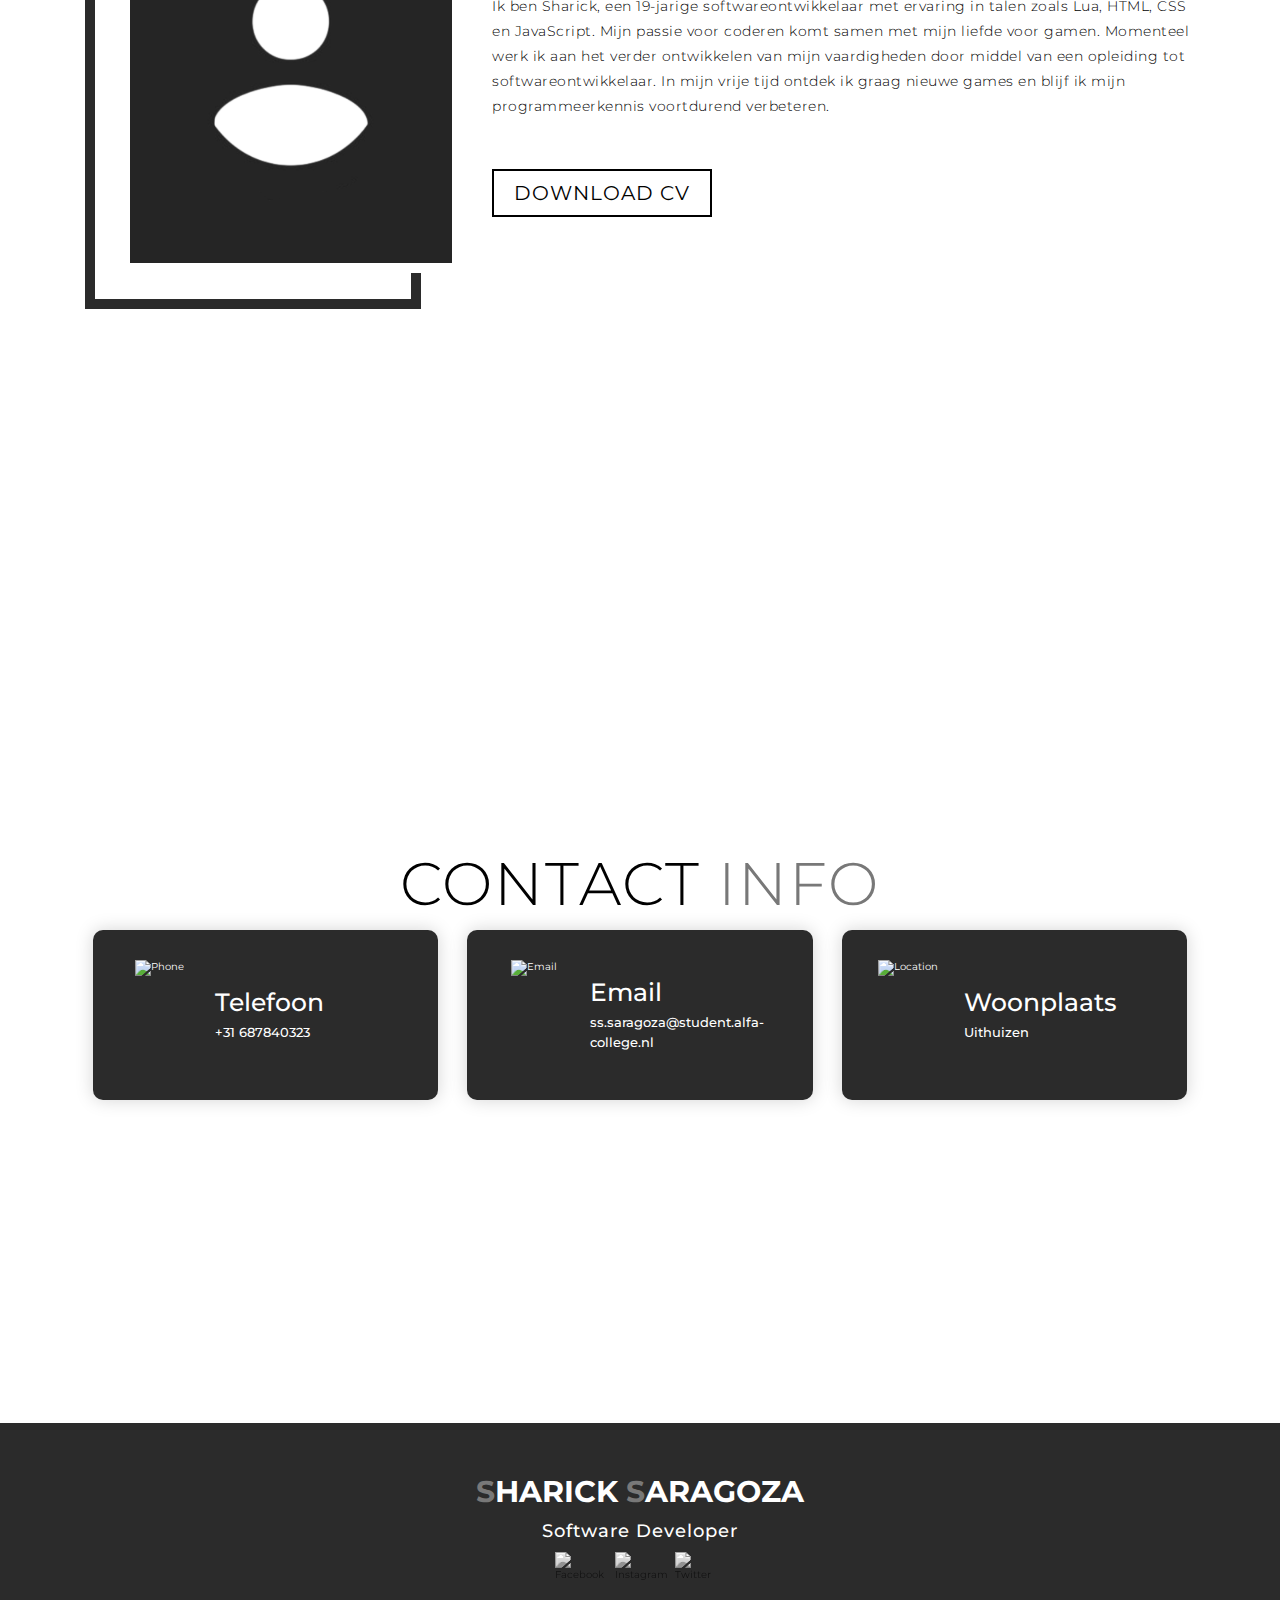
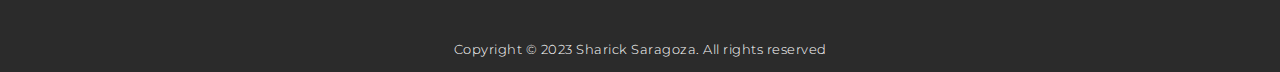
==== commit 4e78d535: "Update index.html" ====
--- a/index.html
+++ b/index.html
@@ -97,9 +97,9 @@
         <div class="project-item">
           <div class="project-info">
             <h1>Irritante webpage</h1>
-            <a href="https://sharick-saragoza.github.io/assesment-irritante-website/" target="_blank"><h2><u>Ga naar project (Basis)</u></h2></a>
+            <a href="https://sharick-saragoza.github.io/assesment-irritante-website/" target="_blank"><h2><u>Ga naar project - Basis</u></h2></a>
             <p>Lorem ipsum dolor sit amet consectetur adipisicing elit. Placeat accusamus vero numquam eos quas expedita ducimus voluptas iste. Eius laborum in sequi reprehenderit voluptas rerum nobis consequuntur voluptate blanditiis aperiam?</p>
-            <a href="https://sharick-saragoza.github.io/assesment-irritante-website/" target="_blank"><h2><u>Ga naar project (Irritant)</u></h2></a>
+            <a href="https://sharick-saragoza.github.io/assesment-irritante-website/" target="_blank"><h2><u>Ga naar project - Irritant</u></h2></a>
             <p>Lorem ipsum dolor sit amet consectetur adipisicing elit. Placeat accusamus vero numquam eos quas expedita ducimus voluptas iste. Eius laborum in sequi reprehenderit voluptas rerum nobis consequuntur voluptate blanditiis aperiam?</p>
           </div>
           <div class="project-img">
